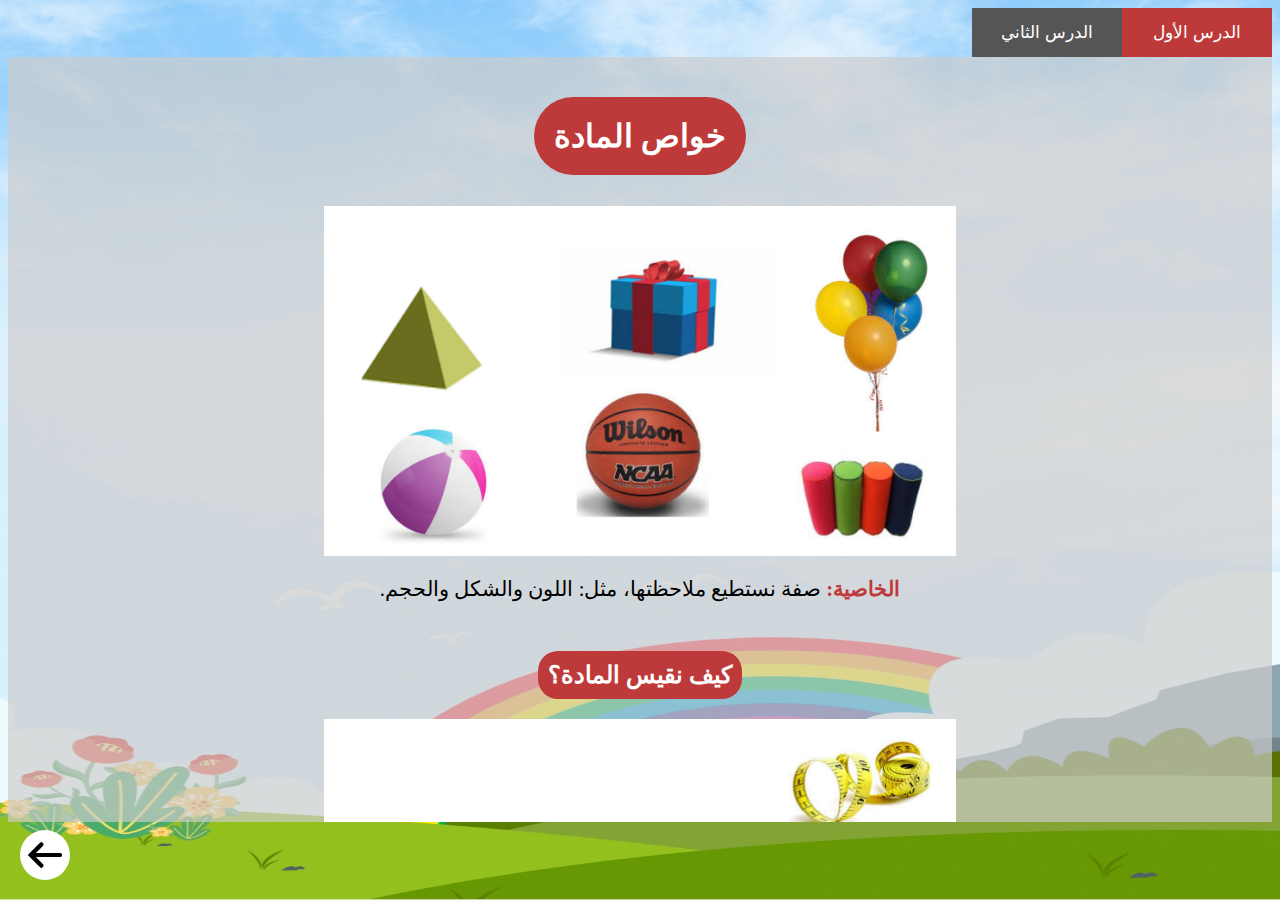
==== lessons.html @ 5c0f9a6e "Add files via upload" ====
<!DOCTYPE html>
<html lang="en" dir="rtl">
  <head>
    <meta charset="UTF-8" />
    <meta http-equiv="X-UA-Compatible" content="IE=edge" />
    <meta name="viewport" content="width=device-width, initial-scale=1.0" />
    <link rel="stylesheet" href="./material/main.css" />
    <link rel="stylesheet" href="./material/lessons.css" />

    <title>الدروس</title>
  </head>
  <body>
    <button
      id="defaultOpen"
      class="tablink"
      onclick="openPage('first-lesson', this,'#be3a3a')"
    >
      الدرس الأول
    </button>
    <button class="tablink" onclick="openPage('sec-lesson', this,'#1086b4')">
      الدرس الثاني
    </button>

    <div class="container">
      <div id="first-lesson" class="tabcontent">
        <h1 style="background: #be3a3a">خواص المادة</h1>
        <img src="./material/a1.png" alt="المواد" />
        <p>
          <span class="red">الخاصية: </span>صفة نستطيع ملاحظتها، مثل: اللون والشكل والحجم.
        </p>
        <h2 class="header-bg-red">كيف نقيس المادة؟</h2>
        <img src="./material/a2.png" alt="قياس" />
        <p>
          <span class="red">الطول: </span>عدد وحدات القياس من أحد طرفي الجسم إلي الطرف
          الأخر.
        </p>

        <h2 class="header-bg-red">المساحة</h2>
        <img src="./material/a3.png" alt="مستطيل" />
        <p>لحساب مساحة جسم على شكل مستطيل، نضرب الطول في العرض.</p>
        <img src="./material/a3+.png" alt="اشكال غير مستطيلة الشكل" />
        <p>لحساب مساحة حسم غير مستطيل الشكل، نقسم الشكل إلي مربعات صغيرة.</p>

        <p><span class="red">المساحة: </span> عدد المربعات التي تغطي سطح ما.</p>

        <h2 class="header-bg-red">الكتلة</h2>
        <img src="./material/a4.png" alt="ميزان ذو كفتين" />
        <p>كمية المادة المكونة للجسم وتقاس بوحدة الجرام أو الكيلو جرام.</p>

        <h2 class="header-bg-red">الحجم</h2>
        <img src="./material/a5.png" alt="متوازي مستطيلات" />
        <p>حجم متوازي المستطيلات = الطول x العرض x الأرتفاع</p>
        <img src="./material/a5+.png" alt="متوازي مستطيلات" />
        <p>
          إذا لم يكن الجسم الصلب على شكل متوازي مستطيلات فيمكن قياس حجمه
          بإستخدام الماء.
        </p>
        <p><span class="red">الحجم: </span>عدد المكعبات التي تملاً جسم ما.</p>
        <img src="./material/a6.png" alt="قياس حجم السوائل" />
        <p>لقياس حجم السائل</p>
        <img src="./material/a6+.png" alt="ملاعق" />
        <p>تستخدم الملعقة لقياس الحجم في المطبخ</p>

        <h2 class="header-bg-red">الكثافة</h2>
        <img src="./material/a7.png" alt="وعاء" />
        <span class="red">لماذا تطفو بعض المواد؟</span>
        <p>الأقل كثافة هي التي تطفو.</p>
        <img src="./material/a7+.png" alt="ذرات" />
        <p>جزيئات متباعدة &LeftArrow; كثافة أقل</p>
        <p>جزيئات متقاربة &LeftArrow; كثافة أكثر</p>

        <h3>
          العلاقة بين <span class="red">الكتلة</span> و
          <span class="red" style="color: green">الحجم</span>
        </h3>
        <img src="./material/a8.png" alt="كرات">
        <p><span class="red">أيهما ستطفو على سطح الماء؟</span>
          <br>
          <p>المملؤة بالهواء .</p>
          <br>
          <span class="red">لماذا؟</span>
          <br>
          <p>لأن <span class="red">الكتلة</span> الهواء أقل من <span class="red">الكتلة</span> التراب .</p>
        </p>

        <h2 class="header-bg-red">الطفو</h2>
        <img src="./material/a9.png" alt="كوب من الماء">
        <p>يطفو الجسم عندما تكون كثافته أقل من كثافة السائل أو الغاز.</p>
        <p>قوة السائل أو الغاز التي تؤثر بها في الجسم من أسفل إلى أعلى. </p>

        <h2 class="header-bg-red">الوزن</h2>
        <p>قوة الجذب التي تسحب بها الأرض الأجسام نحوها .</p>
        <img src="./material/a10.png" alt="الجاذبية">
        <img src="./material/a11.png" alt="تغير الوزن">
        <img src="./material/a11+.png" alt="الميزان النابضي">

        <p>يقاس الوزن بالميزان النـــابضي</p>

        <h2 class="header-bg-red">النشاط</h2>
        <iframe src="https://wordwall.net/ar/embed/7ff772aab6d148729c5312469288409f?themeId=1&templateId=46" width="500" height="380" frameborder="0" allowfullscreen ></iframe>
      </div>

      <div id="sec-lesson" class="tabcontent">
        <h1>كيف تتغير المادة</h1>
        <h2 class="header-bg-blue">ما التغيرات الفيزيائية؟</h2>
        <img src="./material/b1.png" alt="">
        <p>عِنْدَما نَعْمَلُ على تَغْييرِ شَكْلِ قِطْعَةِ الصَّلْصالِ، فَإِنَّنا نُحْدِثُ
          فيها تَغَيُّرًا ؛ لأَنَّها تَبْقَى كَما هي بالرَّغْمِ مِنَ اتِّخاذِها أَشْكالاً عِدَّةً، وفي هَذهِ الْحالَةِ لا يَتَغَيَّرُ حَجْمُها أَوْ كُتْلَتُها. فَالتَّغَيُرُّ الْفيزيائِيُّ لا يَنْتُجُ عَِنْهُ مَوادُّ جَديدةٌ، وَيُبقْي عَلى الْمادَّةِ الأَصْلِيَّةِ. </p>
      <h2 class="header-bg-blue">التغيرات الفيزيائية من حولنا</h2>
      <img src="./material/b2.png" alt="">
      <p>تَحْدُثُ التَّغَيُّراتُ الْفيزيائِيَُّة حَوْلَنا في ْلأَوْقاتِ جَميعِها. فَعَلى سَبيلِ المِثالِ، يَتَكوَّنُ رَصيفُ الْمُشاةِ في مَدينَتِنا مِنْ مادَّةِ الأَسَْمنْتِ الصُّلْبَةِ، وَلَكِنْ مََع مُرورِ الْوَقْتِ، فَإِنَّها تَتَشََّققُ وَتَنْفَصِل قِطَعًا صَغيرةً تَحْمِلُها الرِّياحُ وَالأَمْطارُ وَتَنْقُلُها بَعيًدا، إِلاّ أَنَّ ذَلِكَ لا يُغَيُِّر مِنْ صِفاتِ مادَّةِ الأسَْمنْتِ نَفْسِها؛ لِذا، فَإِنَّ ما يَطْرَأُ عَلَيْها هُوَ تَغَيُّرٌ فيزيائي.</p>
      <h2 class="header-bg-blue">دلائل التغيرات الفيزيائية</h2>
      <p>قَدْ لا تَكونُ التغَّيُّراتُ الْفيزيائِيَّةُ جَميعُها ظاهِرَةً لَنا، وَلَكِنْ يُمْكِنُ أَنْ نَسْتَدِلَّ عليها من التَّغيُّرِ في حَجْمِ الْمادَّةِ، أَوْ شَكْلِها، أَوْ مَلْمَسِها، أَوْ حالَتِها.</p>
      <h2 class="header-bg-blue">كيف تتغير حالة المادة ؟</h2>
      <img src="./material/b2.png" alt="">
      <p>لَلمَادَّةِ حَالاَتٌ ثَلاَثٌ: الصَّلاَبَةُ وَالسُّيُولَةُ وَالغَازِيَّةُ. وَبَعْضُ المَوَادِّ تُوجَدُ فِي أَكْثَرَ مِنْ حَالَةٍ. فَالْمَاءُ يُوجَدُ في الطَّبيعَةِ في الْحَالاَتِ الثَّلاَثِ، وَيُمْكِنُ بِسُهُولَةٍ تَحويلُهُ مِنْ حالَةٍ إلى أُخْرَى. وَيُعَدُّ تغَيَرُّ حَالَةِ المَادَّة تَغَيُّرًا فِيزْيَائِيًّا. وَقَدْ يَطْرَأُ تَغَيُّرٌ عَلَى حَجْمِ المادَّةِ عِنْدَ تَحَوُّلِها مِنْ حَالةٍ إِلى أُخْرى، أَمَّا كُتْلَتُها فَلاَ تَتَغَيَّرُ.</p>
      <h2 class="header-bg-blue">التسخين</h2>
      <p>عِنْدَ تَسْخِينِ المَادَّةِ الصُّلْبَةِ تَكْتَسِبُ دقَائِقُ المَادَّةِ الطَّاقَةَ الحَرَارِيَّةَ، وَتَتحرَّكُ بِسُرْعةٍ أَكْبرَ. فَإِذَا اكْتَسبَتِ المَادَّةُ الصُّلْبةِ طَاقَةً حَرَارِيَّةً كَافِيَةً فَإِنَّهَا تَتحَوَّلُ إِلَى الحَالَةِ السَّائِلَةِ، وَيُسَمَّى هَذَا التَّحوُّلُ فِي هَذِهِ الحَالَةِ انْصهارًا</p>
      <h2 class="header-bg-blue">التبخر</h2>
      <p>التَّبَخُّرُ تَحَوُّلٌ بَطِيءٌ لِلْمَادَّةِ مِنَ الْحالَةِ السَّائِلَةِ إِلَى الْحَالَةِ الْغَازِيَّةِ، مِثْل تَبَخُّرِ مِيَاهِ الأَنْهَارِ وَالبِحَارِ وَالمُحِيطَاتِ عِنْدَ تَعَرُّضِهَا لأَشِعَّةِ الشَّمْسِ.</p>
      <h2 class="header-bg-blue">التبريد</h2>
      <p>عِنْدَ تَبْرِيدِ المَادَّةِ تَتَبَاطَأُ حَرَكَةُ دَقائِقِ هَذِهِ المَادَّةِ، ويتَقَارَبُ بَعْضُهَا مِنْ بَعْضٍ، وَيَحْدُثُ التَّكَثُّفُ؛ أَيْ تَتَحَوَّلُ المَادَّةُ مِنَ الْحَالَةِ الغَازِيَّةِ إِلَى الحَالَةِ السَّائِلَةِ .</p>
      <h2 class="header-bg-blue">ما المقصود بالتغيرات الكيميائية ؟</h2>
      <img src="./material/b3.png" alt="">
      <p>إِذَا تَرَكْتُ دَرَّاجَتِي خَارِجَ البَيْتِ مُدّةً طَوِيلَةً فَإِنَّها تَصْدَأُ. الصَّدَأُ تَفاعُلٌ كِيمْيَائِيٌّ يَنْتُجُ عَنْ تَفاعُلِ الحَدِيدِ مَعَ الأُكْسِجِينِ المَوْجُودِ فِي الْهَوَاءِ. إِنَّ تَكَوُّنَ صَدَأِ الحَدِيدِ هُوَ تَغَيُّرٌ كِيمْيَائِيٌّ. يَبْدَأُ هَذَا التَّغَيُّرُ بِمَادَّةٍ ذَاتِ نَوْعِيَّةٍ مُعَيَّنَةٍ، وَيَنْتَهي بِمَادَّةٍ أُخْرَى تَخْتَلِفُ فِي خَصَائِصِها كُلِّيًّا عَنِ المَادَّةِ الأَصْلِيَّةِ. فَصَدَأُ الحَدِيدِ يَخْتَلِفُ كُلِّيًّا عَنِ الحَدِيدِ وَالأُكْسِجِينِ.</p>
      <h2 class="header-bg-blue">أمْثِلَةٌ عَلَى التَغَيُّراتِ الكِيمْيَائِيَّةِ</h2>
      <img src="./material/b4.png" alt="">
      <p>عِنْدَ طَبْخِ الطَّعَامِ تَتَغيَّرُ خَصَائِصُ الْمَوادِّ الْمَطْبُوخَةِ، وَمِنْهَا اللَّوْنِ وَالطَّعْمُِ. فَالطَّبْخُ يُحْدِثُ تَغَيُّرًا كِيمْيَائِياًّ فِي مَوَادِّ الطَّعَامِ. </p>
      <h2 class="header-bg-blue">دَلاَئِلُ حُدُوثِ التَّغَيُّرِ الكِيمْيَائِيِّ</h2>
      <img src="./material/b5.png" alt="">
      <p>إِذَا دَقَّقْنَا النَّظَرَ جَيِّدًا فَسَنَجِدُ أَنَّ دَلاَئِلَ حُدِوثِ التَّغَيُّرِ الكِيمْيَائِيِّ كَثيرَةٌ مِنْ حَوْلِنا. وَيُعَدُّ تَغَيُّرُ اللَّوْنِ مِنَ الدَّلاَئِلِ الَّتِي يَسْهُلُ مُلاحَظَتُهَا. فَصَدَأُ الْحَدِيدِ وَفُقْدانُ الْفِضِّةِ بَرِيقَها مِثَالاَنِ جَيِّدانِ عَلَى تَغَيُّرِ اللَّوْنِ. </p>

      <h2 class="header-bg-blue">المقطع التعليمي</h2>
      <iframe width="560" height="315" src="https://www.youtube.com/embed/4p3Jr8EV5Ys" title="YouTube video player" frameborder="0" allow="accelerometer; autoplay; clipboard-write; encrypted-media; gyroscope; picture-in-picture" allowfullscreen></iframe>

      <h2 class="header-bg-blue">نشاط</h2>
      <iframe src="https://wordwall.net/ar/embed/7d2b4d61d8f240b8acdae697f05a085f?themeId=1&templateId=3" width="500" height="380" frameborder="0" allowfullscreen></iframe>
    </div>
    </div>

    <div>
      <a href="./index.html">
        <img src="./material/arrow.png" alt="back-arrow"
      /></a>
    </div>

    <script src="./material/lessons.js"></script>
  </body>
</html>
---- material/main.css ----
body {
  background: url("./pngtree-cartoon-fresh-grass-background-material-image_130053.jpg");
  background-repeat: no-repeat;
  background-size: 100vw 100vh;
}

h1 {
  display: inline-block;
  width: fit-content;
  padding: 20px;
  border-radius: 50px;
  margin-top: 40px;
  background-color: rgb(16, 134, 180);
  color: white;
  text-align: center;
}

div a img {
  width: 50px;
  background-color: rgb(255, 255, 255);
  border-radius: 50%;
  position: absolute;
  bottom: 20px;
  left: 20px;
}

iframe {
  margin-bottom: 30px;
}
---- material/lessons.css ----
.tablink {
  background-color: #555;
  color: white;
  float: right;
  border: none;
  outline: none;
  cursor: pointer;
  padding: 14px 16px;
  font-size: 17px;
  width: 150px;
}

.tablink:hover {
  background-color: #777;
}

.tabcontent {
  color: white;
  display: none;
  height: 100%;
}
#first-lesson,
#sec-lesson {
  background-color: rgba(204, 204, 204, 0.685);
  width: 100%;
  overflow-y: scroll;
}
#sec-lesson p {
  width: 60%;
  margin: 0 auto;
}

p {
  font-size: 1.3em;
  color: black;
}
.red {
  color: #be3a3a;
  font-weight: bold;
}
.blue {
  background-color: rgb(16, 134, 180);
  font-weight: bold;
}
h2 {
  color: white;
  margin: 20px auto;
  margin-top: 50px;
  width: max-content;
  padding: 10px;
  border-radius: 20px;
}
.header-bg-red {
  background-color: #be3a3a;
}
.header-bg-blue {
  background-color: rgb(16, 134, 180);
}
h3 {
  margin: 50px 0 20px 0;
  color: black;
}
.container {
  width: 100%;
  text-align: center;
  height: 85vh;
}

.container img {
  display: block;
  margin: 10px auto;
  width: 50%;
}
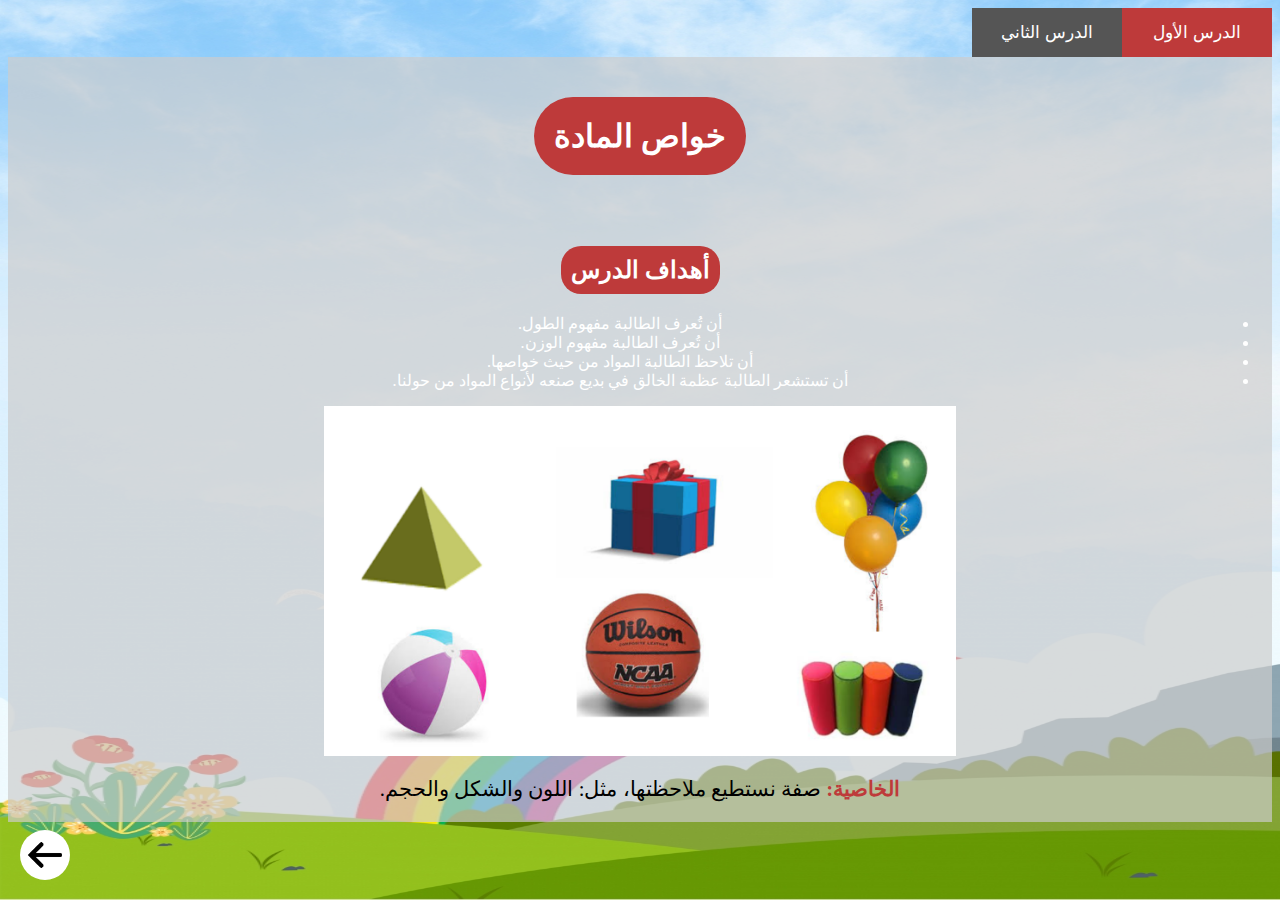
==== commit ecccd9fc: "Add files via upload" ====
--- a/lessons.html
+++ b/lessons.html
@@ -24,6 +24,14 @@
     <div class="container">
       <div id="first-lesson" class="tabcontent">
         <h1 style="background: #be3a3a">خواص المادة</h1>
+        <h2 class="header-bg-red">أهداف الدرس</h2>
+
+        <ul>
+          <li>أن تُعرف الطالبة مفهوم الطول.</li>
+          <li>أن تُعرف الطالبة مفهوم الوزن.</li>
+          <li>أن تلاحظ الطالبة المواد من حيث خواصها.</li>
+          <li>أن تستشعر الطالبة عظمة الخالق في بديع صنعه لأنواع المواد من حولنا.</li>
+        </ul>
         <img src="./material/a1.png" alt="المواد" />
         <p>
           <span class="red">الخاصية: </span>صفة نستطيع ملاحظتها، مثل: اللون والشكل والحجم.
@@ -102,6 +110,13 @@
 
       <div id="sec-lesson" class="tabcontent">
         <h1>كيف تتغير المادة</h1>
+        <h2 class="header-bg-blue">أهداف الدرس</h2>
+        <ul>
+          <li>أن تُعرف الطالبة التغيرات الفيزيائية.</li>
+          <li>أن تعدد الطالبة حالات المادة.</li>
+          <li>أن تلاحظ الطالبة عملية تبخر الماء.</li>
+          <li>أن تقدر الطالبة الدور المهم لحالات المادة في الطبيعة.</li>
+        </ul>
         <h2 class="header-bg-blue">ما التغيرات الفيزيائية؟</h2>
         <img src="./material/b1.png" alt="">
         <p>عِنْدَما نَعْمَلُ على تَغْييرِ شَكْلِ قِطْعَةِ الصَّلْصالِ، فَإِنَّنا نُحْدِثُ
